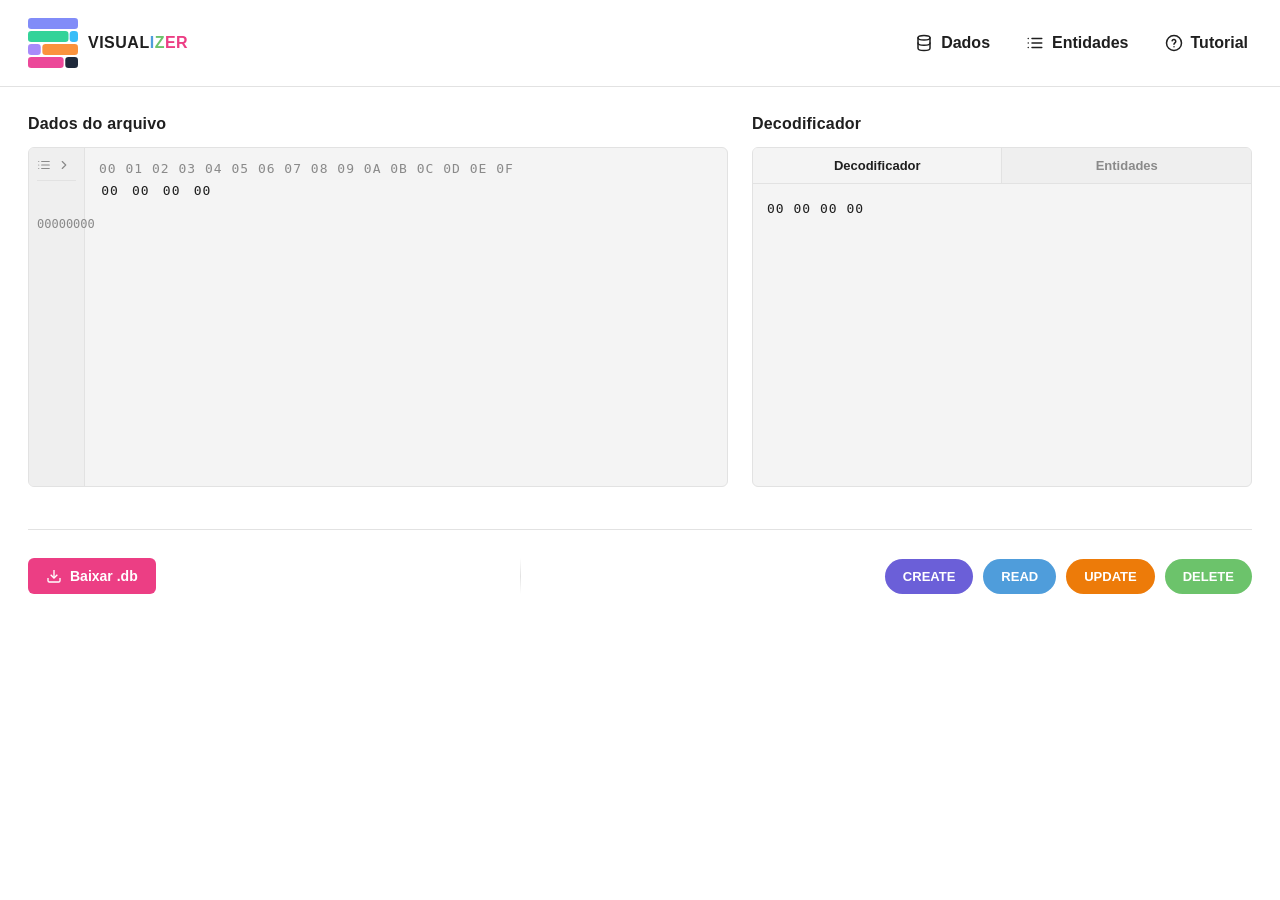
==== index.html @ 0d850142 "Front inicial" ====
<!DOCTYPE html>
<html lang="pt-BR">
<head>
<meta charset="UTF-8" />
<meta name="viewport" content="width=device-width, initial-scale=1.0" />
<title>Visualizer</title>
<link rel="stylesheet" href="css/style.css" />
</head>
<body>

<header>
  <div class="logo">
  <img src="img/logo.svg" alt="Visualizer" class="logo-img">

  <div class="logo-text">
    VISUAL<span class="accent-1">I</span><span class="accent-2">Z</span><span class="accent-3">ER</span>
  </div>
</div>

  <nav>
    <a href="dados.html" class="nav-item" data-view="dados">
      <svg viewBox="0 0 24 24" fill="none" stroke="currentColor" stroke-width="2" stroke-linecap="round">
        <ellipse cx="12" cy="5" rx="8" ry="3"/>
        <path d="M4 5v14c0 1.66 3.58 3 8 3s8-1.34 8-3V5"/>
        <path d="M4 12c0 1.66 3.58 3 8 3s8-1.34 8-3"/>
      </svg>
      Dados
    </a>

    <a href="entidades.html" class="nav-item" data-view="entidades">
      <svg viewBox="0 0 24 24" fill="none" stroke="currentColor" stroke-width="2" stroke-linecap="round" stroke-linejoin="round">
        <line x1="8" y1="6" x2="21" y2="6"/>
        <line x1="8" y1="12" x2="21" y2="12"/>
        <line x1="8" y1="18" x2="21" y2="18"/>
        <line x1="3" y1="6" x2="3.01" y2="6"/>
        <line x1="3" y1="12" x2="3.01" y2="12"/>
        <line x1="3" y1="18" x2="3.01" y2="18"/>
      </svg>
      Entidades
    </a>

    <a href="tutorial.html" class="nav-item" data-view="tutorial">
  <svg viewBox="0 0 24 24" fill="none" stroke="currentColor" stroke-width="2" stroke-linecap="round" stroke-linejoin="round">
    <circle cx="12" cy="12" r="10"/>
    <path d="M9.5 9a2.5 2.5 0 0 1 4.86 1c0 1.5-2.36 2-2.36 3.5"/>
    <line x1="12" y1="17" x2="12.01" y2="17"/>
  </svg>
  Tutorial
</a>

  </nav>
</header>

<main>
  <!-- Dados do arquivo -->
  <section>
    <h2 class="panel-title">Dados do arquivo</h2>
    <div class="hexview">
      <div class="hex-gutter">
        <div class="hex-gutter-icons">
          <svg viewBox="0 0 24 24" fill="none" stroke="currentColor" stroke-width="2" stroke-linecap="round" stroke-linejoin="round">
            <line x1="8" y1="6" x2="21" y2="6"/>
            <line x1="8" y1="12" x2="21" y2="12"/>
            <line x1="8" y1="18" x2="21" y2="18"/>
            <line x1="3" y1="6" x2="3.01" y2="6"/>
            <line x1="3" y1="12" x2="3.01" y2="12"/>
            <line x1="3" y1="18" x2="3.01" y2="18"/>
          </svg>
          <svg viewBox="0 0 24 24" fill="none" stroke="currentColor" stroke-width="2" stroke-linecap="round" stroke-linejoin="round">
            <polyline points="9 18 15 12 9 6"/>
          </svg>
        </div>
        <div id="hex-offsets"></div>
      </div>
      <div class="hex-body">
        <div class="hex-header-row" id="hex-header"></div>
        <div id="hex-rows"></div>
      </div>
    </div>
  </section>

  <!-- Decodificador -->
  <section>
    <h2 class="panel-title">Decodificador</h2>
    <div class="decoder-panel">
      <div class="decoder-tabs">
        <button class="decoder-tab active" data-tab="decodificador">Decodificador</button>
        <button class="decoder-tab" data-tab="entidades">Entidades</button>
      </div>
      <div class="decoder-body" id="decoder-content"></div>
    </div>
  </section>

  <hr class="divider" />

  <div class="actions-row">

  <button class="download-btn">
    <svg viewBox="0 0 24 24" fill="none" stroke="currentColor" stroke-width="2">
      <path d="M21 15v4a2 2 0 0 1-2 2H5a2 2 0 0 1-2-2v-4"/>
      <polyline points="7 10 12 15 17 10"/>
      <line x1="12" y1="15" x2="12" y2="3"/>
    </svg>
    Baixar .db
  </button>

  <div class="crud-divider"></div>

  <div class="crud-actions">
    <button class="crud-btn create">CREATE</button>
    <button class="crud-btn read">READ</button>
    <button class="crud-btn update">UPDATE</button>
    <button class="crud-btn delete">DELETE</button>
  </div>

</div>
</main>

<script src="js/script.js"></script>
</body>
</html>
---- css/style.css ----
:root {
  --bg: #ffffff;
  --panel-bg: #efefef;
  --panel-bg-soft: #f4f4f4;
  --border: #e2e2e2;
  --text: #1f1f1f;
  --text-muted: #8a8a8a;
  --accent-pink: #ec3e84;
  --logo-purple: #6b5fd8;
  --logo-blue: #4f9ddb;
  --logo-green: #6cc36b;
  --logo-yellow: #f0c14b;
  --mono: "IBM Plex Mono", "JetBrains Mono", Consolas, monospace;
  --sans: "Inter", -apple-system, Segoe UI, Roboto, sans-serif;
}

* { box-sizing: border-box; }

body {
  margin: 0;
  font-family: var(--sans);
  color: var(--text);
  background: var(--bg);
  -webkit-font-smoothing: antialiased;
}

/* ---------- Header ---------- */
header {
  display: flex;
  align-items: center;
  justify-content: space-between;
  padding: 18px 28px;
  border-bottom: 1px solid var(--border);
}

.logo {
  display: flex;
  align-items: center;
  gap: 10px;
}

.logo-mark {
  width: 28px;
  height: 28px;
  border-radius: 7px;
  display: grid;
  grid-template-columns: 1fr 1fr;
  grid-template-rows: 1fr 1fr;
  gap: 2px;
  padding: 3px;
}

.logo-mark span {
  border-radius: 2px;
}
.logo-mark span:nth-child(1) { background: var(--logo-purple); }
.logo-mark span:nth-child(2) { background: var(--logo-blue); }
.logo-mark span:nth-child(3) { background: var(--logo-green); }
.logo-mark span:nth-child(4) { background: var(--logo-yellow); }

.logo-text {
  font-weight: 700;
  font-size: 16px;
  letter-spacing: 0.5px;
}
.logo-text .accent-1 { color: var(--logo-blue); }
.logo-text .accent-2 { color: var(--logo-green); }
.logo-text .accent-3 { color: var(--accent-pink); }

nav {
  display: flex;
  gap: 28px;
}

.nav-item {
  display: flex;
  align-items: center;
  gap: 8px;
  font-size: 14px;
  font-weight: 600;
  color: var(--text);
  cursor: pointer;
  user-select: none;
  border: none;
  background: none;
  padding: 6px 4px;
  border-radius: 6px;
  transition: color 0.15s ease;
}
.nav-item:hover { color: var(--accent-pink); }

.nav-item svg { width: 18px; height: 18px; }

/* ---------- Layout ---------- */
main {
  display: grid;
  grid-template-columns: 1.4fr 1fr;
  gap: 24px;
  padding: 28px;
  align-items: start;
}

.panel-title {
  font-size: 16px;
  font-weight: 700;
  margin: 0 0 14px;
  letter-spacing: 0.2px;
}

.nav-item {
    text-decoration: none;
    color: inherit;
    font-size: 1.0rem; /* aumenta o texto */
}

.logo-img {
    height: 50px;
    width: auto;
}

/* ---------- Hex viewer panel ---------- */
.hexview {
  display: grid;
  grid-template-columns: 56px 1fr;
  border: 1px solid var(--border);
  border-radius: 6px;
  overflow: hidden;
  background: var(--panel-bg-soft);
  min-height: 340px;
}

.hex-gutter {
  background: var(--panel-bg);
  padding: 10px 8px;
  display: flex;
  flex-direction: column;
  gap: 4px;
  border-right: 1px solid var(--border);
}

.hex-gutter-icons {
  display: flex;
  gap: 6px;
  color: var(--text-muted);
  padding-bottom: 8px;
  margin-bottom: 6px;
  border-bottom: 1px solid var(--border);
}
.hex-gutter-icons svg { width: 14px; height: 14px; }

.hex-offset {
  font-family: var(--mono);
  font-size: 12px;
  color: var(--text-muted);
  line-height: 22px;
}

.hex-body {
  padding: 10px 14px;
  font-family: var(--mono);
  font-size: 13px;
  line-height: 22px;
  overflow: auto;
}

.hex-header-row,
.hex-data-row {
  white-space: pre;
  color: var(--text);
  letter-spacing: 1px;
}

.hex-header-row { color: var(--text-muted); }

.hex-byte {
  display: inline-block;
  width: 22px;
  text-align: center;
  border-radius: 3px;
  transition: background 0.1s ease;
  cursor: default;
}
.hex-byte:hover { background: #dde6f5; }

/* ---------- Decoder panel ---------- */
.decoder-panel {
  border: 1px solid var(--border);
  border-radius: 6px;
  background: var(--panel-bg-soft);
  overflow: hidden;
  min-height: 340px;
}

.decoder-tabs {
  display: flex;
  background: var(--panel-bg);
  border-bottom: 1px solid var(--border);
}

.decoder-tab {
  flex: 1;
  text-align: center;
  padding: 10px 0;
  font-size: 13px;
  font-weight: 600;
  color: var(--text-muted);
  cursor: pointer;
  border: none;
  background: none;
  border-right: 1px solid var(--border);
  transition: color 0.15s ease, background 0.15s ease;
}
.decoder-tab:last-child { border-right: none; }
.decoder-tab.active {
  color: var(--text);
  background: var(--panel-bg-soft);
}

.decoder-body {
  padding: 14px;
  font-family: var(--mono);
  font-size: 13px;
  letter-spacing: 1px;
  line-height: 22px;
}

/* ---------- Footer / actions ---------- */
.actions-row {
  grid-column: 1 / -1;
  display: flex;
  align-items: center;
  justify-content: space-between;
  margin-top: 4px;
}

.download-btn {
  display: inline-flex;
  align-items: center;
  gap: 8px;
  background: var(--accent-pink);
  color: #fff;
  border: none;
  border-radius: 6px;
  padding: 10px 18px;
  font-size: 14px;
  font-weight: 700;
  cursor: pointer;
  transition: filter 0.15s ease;
}
.download-btn:hover { filter: brightness(1.05); }
.download-btn svg { width: 16px; height: 16px; }

.cursor-tag {
  position: relative;
  display: flex;
  align-items: flex-start;
  gap: 4px;
  color: var(--accent-pink);
}

.cursor-tag svg { width: 22px; height: 22px; transform: rotate(-10deg); }

.cursor-label {
  background: #f3d34a;
  color: #1f1f1f;
  font-size: 12px;
  font-weight: 700;
  padding: 4px 10px;
  border-radius: 4px;
  margin-top: 14px;
}

hr.divider {
  grid-column: 1 / -1;
  border: none;
  border-top: 1px solid var(--border);
  margin: 18px 0 0;
}

/* CRUD Actions */

.crud-divider {
  width: 1px;
  height: 36px;
  background: linear-gradient(
    to bottom,
    transparent,
    var(--border),
    transparent
  );
  margin: 0 20px;
}

.crud-actions {
  display: flex;
  gap: 10px;
  align-items: center;
}

.crud-btn {
  border: none;
  border-radius: 999px;
  padding: 10px 18px;
  font-size: 13px;
  font-weight: 700;
  cursor: pointer;
  transition: all 0.2s ease;
  color: white;
}

.crud-btn:hover {
  transform: translateY(-2px);
}

/* cores da identidade visual */

.create {
  background:#6b5fd8;
}

.read {
  background:#4f9ddb;
}

.update {
  background:#ed7b09;
}

.delete {
  background:#6cc36b;
}

/* ---------- Responsive ---------- */
@media (max-width: 860px) {
  main { grid-template-columns: 1fr; }
  nav { gap: 16px; }
}
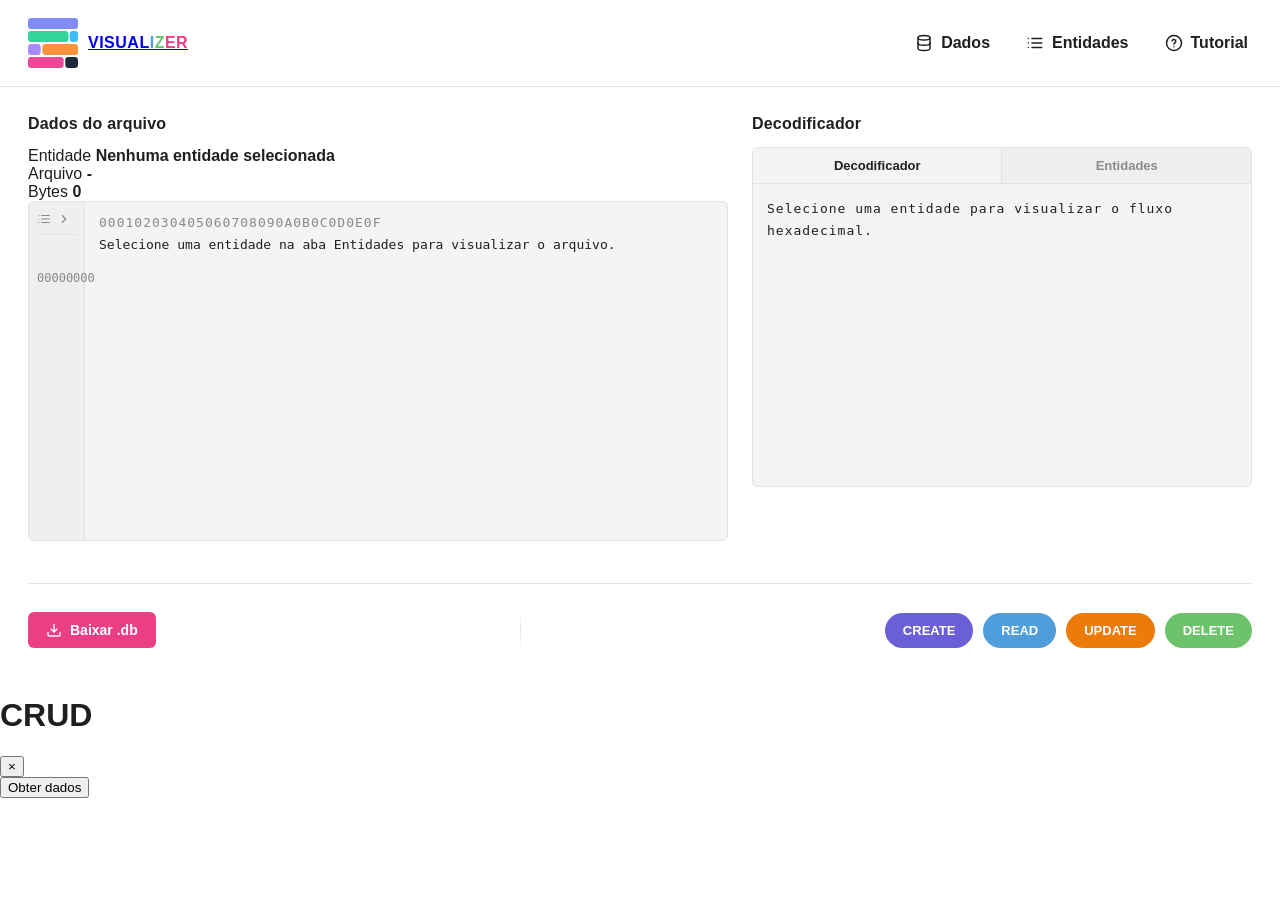
==== commit de8cdec0: "CRUD 01 - Create" ====
--- a/index.html
+++ b/index.html
@@ -9,13 +9,13 @@
 <body>
 
 <header>
-  <div class="logo">
+    <a href="./index.html" class="logo">
   <img src="img/logo.svg" alt="Visualizer" class="logo-img">
 
   <div class="logo-text">
     VISUAL<span class="accent-1">I</span><span class="accent-2">Z</span><span class="accent-3">ER</span>
   </div>
-</div>
+</a>
 
   <nav>
     <a href="dados.html" class="nav-item" data-view="dados">
@@ -55,6 +55,20 @@
   <!-- Dados do arquivo -->
   <section>
     <h2 class="panel-title">Dados do arquivo</h2>
+    <div class="file-info-bar">
+      <div>
+        <span class="file-info-label">Entidade</span>
+        <strong id="hex-entity-name">Nenhuma entidade selecionada</strong>
+      </div>
+      <div>
+        <span class="file-info-label">Arquivo</span>
+        <strong id="hex-file-key">-</strong>
+      </div>
+      <div>
+        <span class="file-info-label">Bytes</span>
+        <strong id="hex-byte-count">0</strong>
+      </div>
+    </div>
     <div class="hexview">
       <div class="hex-gutter">
         <div class="hex-gutter-icons">
@@ -107,15 +121,48 @@
   <div class="crud-divider"></div>
 
   <div class="crud-actions">
-    <button class="crud-btn create">CREATE</button>
-    <button class="crud-btn read">READ</button>
-    <button class="crud-btn update">UPDATE</button>
-    <button class="crud-btn delete">DELETE</button>
+    <button class="crud-btn create" data-crud-action="create">CREATE</button>
+    <button class="crud-btn read" data-crud-action="read">READ</button>
+    <button class="crud-btn update" data-crud-action="update">UPDATE</button>
+    <button class="crud-btn delete" data-crud-action="delete">DELETE</button>
   </div>
 
 </div>
 </main>
 
+<div class="back-modal" id="crud-modal" aria-hidden="true">
+  <div class="modal crud-modal" role="dialog" aria-modal="true" aria-labelledby="crud-modal-title">
+    <div class="modal-header">
+      <div>
+        <h1 id="crud-modal-title">CRUD</h1>
+        <p class="modal-subtitle" id="crud-modal-subtitle"></p>
+      </div>
+
+      <button class="modal-close" id="close-crud-modal" type="button" aria-label="Fechar">
+        &times;
+      </button>
+    </div>
+
+    <div class="modal-body">
+      <div class="form-message" id="crud-form-message" aria-live="polite"></div>
+      <form class="crud-form" id="crud-form"></form>
+    </div>
+
+    <div class="modal-footer">
+      <button class="default-btn" id="collect-crud-data" type="button">
+        Obter dados
+      </button>
+    </div>
+  </div>
+</div>
+
+<div class="toast-stack" id="toast-stack" aria-live="polite"></div>
+
+<script src="js/ByteStream.js"></script>
+<script src="js/Entidade.js"></script>
+<script src="js/EntidadeStorage.js"></script>
+<script src="js/vetorBytesEntidade.js"></script>
+<script src="js/create.js"></script>
 <script src="js/script.js"></script>
 </body>
 </html>
